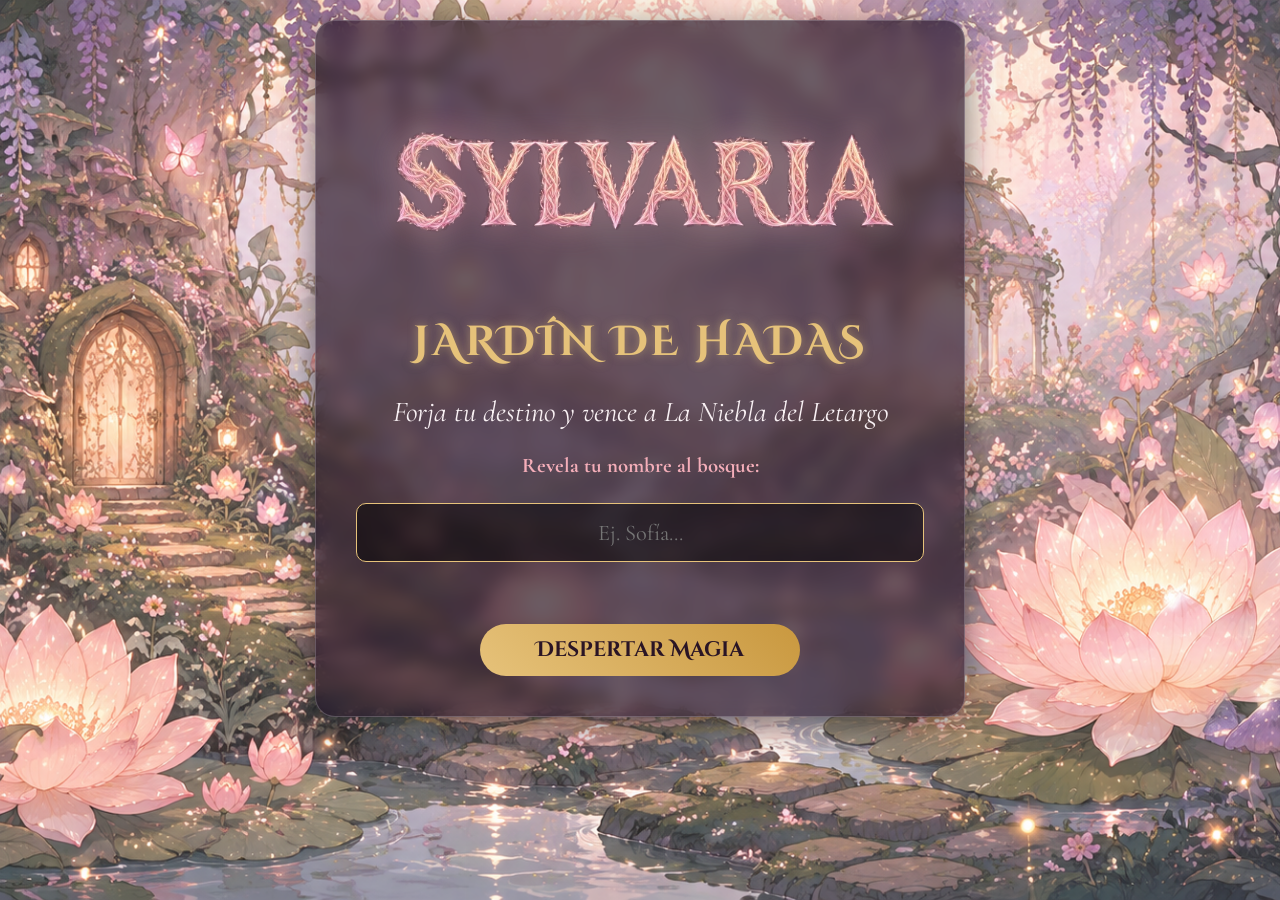
==== index.html @ d9c58639 "feat: proyecto base y archivos iniciales" ====
<!DOCTYPE html>
<html lang="es">
<head>
    <meta charset="UTF-8">
    <meta name="viewport" content="width=device-width, initial-scale=1.0">
    <title>Sylvaria - Jardín de Hadas</title>
    <link rel="icon" type="image/png" href="./assets/img/favicon.png">
    <link rel="stylesheet" href="./assets/css/style.css">
    <link href="https://fonts.googleapis.com/css2?family=Cinzel+Decorative:wght@400;700&family=Cormorant+Garamond:ital,wght@0,400;0,700;1,400&display=swap" rel="stylesheet">
    <script src="./assets/js/main.js" defer></script>
</head>
<body class="tema-jardin">
    <div id="contenedor-polvo-hadas"></div>

    <main class="portal-ingreso">
        <section class="panel-cristal" id="paso-nombre" style="max-width: 650px; width: 100%; margin: 0 auto; text-align: center;">
            
            <div class="logo-flotante-imagen" style="margin-bottom: 1rem; width: 100%;">
                <img src="./assets/img/logo-sylvaria.png" alt="Sylvaria Logo Fae" style="width: 100%; height: auto; filter: drop-shadow(0 0 15px rgba(244, 174, 185, 0.4));">
            </div>

            <h2 class="titulo-fae" style="font-size: 2.6rem; margin-top: -10px; margin-bottom: 1.5rem; letter-spacing: 3px;">JARDÍN DE HADAS</h2>
            
            <p class="subtitulo">Forja tu destino y vence a La Niebla del Letargo</p>
            
            <form id="form-bienvenida" class="formulario-fae" style="display: flex; flex-direction: column; gap: 20px;">
                <div class="grupo-input">
                    <label for="nombre-jugador" style="font-size: 1.3rem; font-weight: bold; color: var(--color-rosa-magico); display: block; margin-bottom: 10px;">Revela tu nombre al bosque:</label>
                    <input type="text" id="nombre-jugador" placeholder="Ej. Sofía..." required style="width: 100%; padding: 15px; background: rgba(0,0,0,0.5); color: white; border: 1px solid var(--color-oro-fae); border-radius: 10px; font-size: 1.4rem; text-align: center; outline: none;">
                </div>
                <button type="submit" class="btn-magico" 
                        onmouseover="playSFX('crystals')" 
                        onclick="playSFX('crystals')"
                        style="width: 100%; max-width: 320px; margin: 10px auto 0 auto; display: block;">Despertar Magia</button>
            </form>
        </section>

        <section class="panel-cristal" id="paso-personaje" style="display: none; max-width: 900px;">
            <h2 class="titulo-fae">Elige tu Linaje</h2>
            <p class="subtitulo">¿Qué forma tomará tu espíritu?</p>
            
            <div class="grid-reinos">
                <div class="tarjeta-personaje" data-personaje="hada" onclick="playSFX('chimes')">
                    <img src="./assets/img/hada-nivel3.png" alt="Hada">
                    <h3>Hada del Loto</h3>
                </div>
                <div class="tarjeta-personaje" data-personaje="guerrero" onclick="playSFX('chimes')">
                    <img src="./assets/img/guerrero-nivel3.png" alt="Guerrero Fae">
                    <h3>Guerrero Fae</h3>
                </div>
                <div class="tarjeta-personaje" data-personaje="orco" onclick="playSFX('chimes')">
                    <img src="./assets/img/orco-nivel3.png" alt="Orco">
                    <h3>Orco Bestial</h3>
                </div>
                <div class="tarjeta-personaje" data-personaje="hechicera" onclick="playSFX('chimes')">
                    <img src="./assets/img/hechicera-nivel3.png" alt="Hechicera">
                    <h3>Hechicera Arcana</h3>
                </div>
            </div>
        </section>

        <section class="panel-cristal" id="paso-reino" style="display: none; max-width: 1000px;">
            <h2 class="titulo-fae">Elige tu Reino</h2>
            <p class="subtitulo">¿Dónde forjarás tu leyenda?</p>
            
            <div class="grid-reinos">
                <div class="tarjeta-reino" data-tema="tema-jardin" onclick="playSFX('chimes')">
                    <img src="./assets/img/fondo-juego.png" alt="Jardín">
                    <h3>Jardín de Loto</h3>
                </div>
                <div class="tarjeta-reino" data-tema="tema-bosque" onclick="playSFX('chimes')">
                    <img src="./assets/img/fondo-bosque.png" alt="Bosque">
                    <h3>Bosque Oscuro</h3>
                </div>
                <div class="tarjeta-reino" data-tema="tema-castillo" onclick="playSFX('chimes')">
                    <img src="./assets/img/fondo-castillo.png" alt="Castillo">
                    <h3>Castillo Fae</h3>
                </div>
                <div class="tarjeta-reino" data-tema="tema-armeria" onclick="playSFX('chimes')">
                    <img src="./assets/img/fondo-armeria.png" alt="Armería">
                    <h3>Salón de Armas</h3>
                </div>
                <div class="tarjeta-reino" data-tema="tema-fuerte-orco" onclick="playSFX('chimes')">
                    <img src="./assets/img/fondo-fuerte-orco.png" alt="Fuerte Orco">
                    <h3>Fuerte Volcánico</h3>
                </div>
                <div class="tarjeta-reino" data-tema="tema-caverna-mistica" onclick="playSFX('chimes')">
                    <img src="./assets/img/fondo-caverna-mistica.png" alt="Caverna">
                    <h3>Caverna Mística</h3>
                </div>
            </div>
        </section>
    </main>
</body>
</html>
---- assets/css/style.css ----
/* =========================================
   SYLVARIA: JARDÍN DE HADAS - HOJA DE ESTILOS
   ========================================= */

:root {
    --color-texto: #f9f1f4;
    --color-oro-fae: #e6c27a;
    --color-rosa-magico: #f4aeb9;
    --color-cristal: rgba(30, 15, 35, 0.65);
    --fuente-titulos: 'Cinzel Decorative', cursive;
    --fuente-textos: 'Cormorant Garamond', serif;
}

* { margin: 0; padding: 0; box-sizing: border-box; }

body {
    font-family: var(--fuente-textos);
    color: var(--color-texto);
    background-size: cover;
    background-position: center;
    background-repeat: no-repeat;
    background-attachment: fixed;
    min-height: 100vh;
    position: relative;
    overflow-x: hidden;
    transition: background-image 0.5s ease-in-out; 
    font-size: 1.2rem; 
}

/* --- TEMAS DE FONDO GLOBAL --- */
.tema-jardin { background-image: url('../img/fondo-juego.png') !important; }
.tema-bosque { background-image: url('../img/fondo-bosque.png') !important; }
.tema-castillo { background-image: url('../img/fondo-castillo.png') !important; }
.tema-armeria { background-image: url('../img/fondo-armeria.png') !important; }
.tema-fuerte-orco { background-image: url('../img/fondo-fuerte-orco.png') !important; }
.tema-caverna-mistica { background-image: url('../img/fondo-caverna-mistica.png') !important; }

/* --- COMPONENTES GLOBALES --- */
.mt-2 { margin-top: 2rem; }

.panel-cristal {
    background: var(--color-cristal);
    backdrop-filter: blur(8px);
    -webkit-backdrop-filter: blur(8px);
    border: 1px solid rgba(255, 255, 255, 0.2);
    border-radius: 20px;
    padding: 2.5rem; 
    box-shadow: 0 8px 32px 0 rgba(0, 0, 0, 0.5);
}

.titulo-fae {
    font-family: var(--fuente-titulos);
    color: var(--color-oro-fae);
    text-shadow: 0 0 10px rgba(230, 194, 122, 0.5);
    text-align: center;
    font-size: 3rem; 
}

.subtitulo { 
    font-size: 1.8rem; 
    font-style: italic; 
    text-align: center; 
    margin-bottom: 1.5rem;
}

.btn-magico {
    font-family: var(--fuente-titulos);
    font-size: 1.3rem; 
    font-weight: bold;
    padding: 12px 30px;
    background: linear-gradient(45deg, var(--color-oro-fae), #c9983f);
    color: #2a1525;
    border: none;
    border-radius: 30px;
    cursor: pointer;
    transition: all 0.3s ease;
    text-decoration: none;
    display: inline-block;
}
.btn-magico:hover { transform: scale(1.05); box-shadow: 0 0 15px var(--color-oro-fae); }

/* --- POLVO DE HADAS --- */
#contenedor-polvo-hadas {
    position: fixed; top: 0; left: 0; width: 100%; height: 100%;
    pointer-events: none; z-index: 1;
}
.particula-polvo {
    position: absolute; background-color: white; border-radius: 50%;
    box-shadow: 0 0 8px 2px var(--color-rosa-magico);
    animation: caer linear infinite;
}
@keyframes caer {
    0% { transform: translateY(-10px); opacity: 0; }
    10% { opacity: 1; }
    100% { transform: translateY(100vh); opacity: 0; }
}

/* --- PORTAL DE INGRESO --- */
.portal-ingreso { display: flex; justify-content: center; align-items: center; min-height: 80vh; position: relative; z-index: 10; padding: 20px;}
.grupo-input { display: flex; flex-direction: column; gap: 15px; margin-bottom: 2rem; }
.grupo-input input {
    padding: 15px; 
    font-family: var(--fuente-textos); 
    font-size: 1.5rem; 
    border: none; border-bottom: 2px solid var(--color-oro-fae);
    background: rgba(0, 0, 0, 0.3); color: white; text-align: center; outline: none;
}

/* --- TARJETAS DE SELECCIÓN DE REINO EN EL PORTAL --- */
.grid-reinos {
    display: flex;
    gap: 25px; 
    margin-top: 25px;
    justify-content: center;
    flex-wrap: wrap;
    max-height: 65vh; 
    overflow-y: auto;
    padding: 15px;
}

.tarjeta-reino {
    border: 2px solid var(--color-oro-fae);
    border-radius: 15px;
    padding: 15px;
    background: rgba(0,0,0,0.5);
    cursor: pointer;
    transition: all 0.3s ease;
    text-align: center;
    width: 260px; 
}

.tarjeta-reino img {
    width: 100%;
    height: 150px; 
    object-fit: cover;
    border-radius: 10px;
    margin-bottom: 15px;
}

.tarjeta-reino h3 {
    font-family: var(--fuente-titulos);
    color: var(--color-rosa-magico);
    font-size: 1.4rem; 
}

.tarjeta-reino:hover {
    transform: translateY(-10px);
    box-shadow: 0 0 25px var(--color-oro-fae);
    border-color: #fff;
}

/* --- TARJETAS DE PERSONAJE --- */
.tarjeta-personaje {
    border: 2px solid var(--color-oro-fae);
    border-radius: 15px;
    padding: 15px;
    background: rgba(0,0,0,0.5);
    cursor: pointer;
    transition: all 0.3s ease;
    text-align: center;
    width: 260px; 
}

.tarjeta-personaje img {
    width: 100%;
    height: 220px; 
    object-fit: contain;
    border-radius: 10px;
    margin-bottom: 15px;
}

.tarjeta-personaje h3 {
    font-family: var(--fuente-titulos);
    color: var(--color-rosa-magico);
    font-size: 1.4rem; 
}

.tarjeta-personaje:hover {
    transform: translateY(-10px);
    box-shadow: 0 0 25px var(--color-oro-fae);
    border-color: #fff;
}

/* --- INVERNADERO (TABLERO PRINCIPAL) --- */
.header-magico {
    display: flex; justify-content: space-between; align-items: center;
    padding: 1.5rem 2.5rem; background: var(--color-cristal); position: relative; z-index: 10;
}

.header-magico h1 {
    font-size: 2.2rem;
}

.contenedor-grid {
    display: grid; grid-template-columns: 1fr 2fr; gap: 2.5rem; padding: 2.5rem;
    max-width: 1400px; 
    margin: 0 auto; position: relative; z-index: 10;
}

.hada-animada { 
    width: 100%; 
    max-width: 320px; 
    display: block; 
    margin: 0 auto; 
    animation: flotar 4s ease-in-out infinite; 
    transition: filter 0.5s ease, transform 0.5s ease, opacity 0.5s ease;
}
@keyframes flotar { 0%, 100% { transform: translateY(0); } 50% { transform: translateY(-15px); } }

.barra-xp-contenedor p {
    font-size: 1.3rem; 
    font-weight: bold;
    text-align: center;
}

.mensaje-magico {
    text-align: center;
    font-size: 1.3rem;
    margin-top: 10px;
}

.barra-fondo { width: 100%; height: 20px; background: rgba(0,0,0,0.5); border-radius: 10px; margin-top: 8px; }
.barra-llena { height: 100%; background: linear-gradient(90deg, var(--color-rosa-magico), var(--color-oro-fae)); width: 0%; transition: width 0.5s; border-radius: 10px; }

/* --- GLOBO DE DIÁLOGO MÁGICO --- */
.globo-magico {
    background: rgba(30, 15, 35, 0.85);
    border: 1px solid var(--color-oro-fae);
    border-radius: 15px;
    padding: 20px; 
    margin-bottom: 25px;
    position: relative;
    box-shadow: 0 4px 15px rgba(230, 194, 122, 0.3);
    text-align: center;
    font-style: italic;
    color: var(--color-texto);
    font-size: 1.3rem; 
    line-height: 1.4;
    animation: flotar-globo 4s ease-in-out infinite;
}

.globo-magico::after {
    content: ''; position: absolute; bottom: -10px; left: 50%; transform: translateX(-50%);
    border-width: 10px 10px 0; border-style: solid; border-color: rgba(30, 15, 35, 0.85) transparent transparent transparent;
}

.globo-magico::before {
    content: ''; position: absolute; bottom: -12px; left: 50%; transform: translateX(-50%);
    border-width: 11px 11px 0; border-style: solid; border-color: var(--color-oro-fae) transparent transparent transparent; z-index: -1;
}

.nombre-avatar {
    color: var(--color-rosa-magico);
    font-family: var(--fuente-titulos);
    font-weight: bold;
    font-size: 1.6rem; 
    display: block;
    margin-bottom: 8px;
    font-style: normal;
}

@keyframes flotar-globo {
    0%, 100% { transform: translateY(0); }
    50% { transform: translateY(-5px); }
}

/* --- POCIÓN MÁGICA (FRASCO) --- */
.pocion-magica {
    text-align: center;
    margin-top: 2rem;
    padding: 20px; 
    border-radius: 15px;
    background: rgba(0,0,0,0.4);
    border: 1px solid var(--color-oro-fae);
    transition: all 0.3s ease;
}

#imagen-pocion {
    width: 100px; 
    cursor: pointer;
    transition: transform 0.3s ease, filter 0.3s ease;
}

.pocion-disponible #imagen-pocion { filter: drop-shadow(0 0 15px #5cd65c); }
.pocion-disponible #imagen-pocion:hover { transform: scale(1.1) rotate(5deg); }
.pocion-activa { border-color: #5cd65c; box-shadow: 0 0 20px rgba(92, 214, 92, 0.4); }
.pocion-activa #imagen-pocion { filter: drop-shadow(0 0 25px #5cd65c) brightness(1.5); animation: latido-runico 1.5s infinite; }
.pocion-cooldown { border-color: #404040; }
.pocion-cooldown #imagen-pocion { filter: grayscale(100%) opacity(0.5); cursor: not-allowed; }

#texto-pocion {
    font-family: var(--fuente-titulos);
    color: var(--color-oro-fae);
    margin-top: 15px;
    font-size: 1.3rem; 
}

#temporizador-pocion {
    color: #ff4d4d;
    font-size: 1.1rem;
    font-weight: bold;
    margin-top: 5px;
}

/* --- FORMULARIOS --- */
.form-horizontal { display: flex; flex-wrap: wrap; gap: 15px; margin-bottom: 2rem; }
.form-horizontal input, .form-horizontal select {
    flex: 1; min-width: 180px; padding: 15px; background: rgba(0,0,0,0.4);
    color: white; border: 1px solid var(--color-oro-fae); border-radius: 8px;
    font-size: 1.2rem; 
}

/* =========================================
   NUEVAS TARJETAS DE MISIONES FAE (CRISTAL OSCURO)
   ========================================= */
.grid-tarjetas { 
    display: grid; 
    grid-template-columns: repeat(auto-fill, minmax(280px, 1fr)); 
    gap: 20px; 
    max-height: 55vh; 
    overflow-y: auto; 
    padding-right: 10px; 
}

.tarjeta-mision { 
    background: linear-gradient(135deg, rgba(40, 15, 50, 0.85) 0%, rgba(20, 5, 30, 0.95) 100%);
    backdrop-filter: blur(12px);
    -webkit-backdrop-filter: blur(12px);
    border: 1px solid rgba(244, 174, 185, 0.3); /* Borde rosa tenue */
    border-radius: 15px; /* Elegante y redondeado, sin puntas raras */
    padding: 20px; 
    transition: all 0.3s ease;
    box-shadow: 0 5px 15px rgba(0,0,0,0.6), inset 0 0 15px rgba(244, 174, 185, 0.1); /* Brillo interno mágico */
    position: relative;
    overflow: hidden;
}

/* Reflejo superior como si fuera de cristal */
.tarjeta-mision::before {
    content: '';
    position: absolute;
    top: 0; left: 0; width: 100%; height: 40%;
    background: linear-gradient(to bottom, rgba(255,255,255,0.05), transparent);
    pointer-events: none;
}

.tarjeta-mision:hover { 
    transform: translateY(-5px) scale(1.02); 
    box-shadow: 0 10px 25px rgba(0,0,0,0.8), inset 0 0 20px rgba(230, 194, 122, 0.2);
    border-color: var(--color-oro-fae);
}

.tarjeta-mision h4 { 
    font-family: var(--fuente-titulos); 
    color: var(--color-oro-fae) !important; /* Dorado fae */
    text-shadow: 0 0 10px rgba(230, 194, 122, 0.8); /* Letra brillante */
    margin-bottom: 10px;
    font-size: 1.5rem; 
    border-bottom: 1px solid rgba(244, 174, 185, 0.3); /* Línea divisoria fae */
    padding-bottom: 8px;
}

.tarjeta-mision p, .tarjeta-mision small { 
    color: var(--color-texto) !important; 
    font-weight: normal;
    font-size: 1.2rem;
    text-shadow: 0 0 5px rgba(0, 0, 0, 0.8);
}

/* Brillos mágicos para las prioridades (Aura brillante lateral) */
.prioridad-alta { border-left: 6px solid #ff4d4d; box-shadow: -8px 0 20px -5px #ff4d4d, inset 0 0 15px rgba(244, 174, 185, 0.1); }
.prioridad-media { border-left: 6px solid #4da6ff; box-shadow: -8px 0 20px -5px #4da6ff, inset 0 0 15px rgba(244, 174, 185, 0.1); }
.prioridad-baja { border-left: 6px solid #d966ff; box-shadow: -8px 0 20px -5px #d966ff, inset 0 0 15px rgba(244, 174, 185, 0.1); }

.mision-completada { border-color: #5cd65c !important; filter: brightness(0.8) grayscale(30%); box-shadow: 0 0 15px rgba(92, 214, 92, 0.2); }
.mision-corrompida { border-color: #404040 !important; filter: grayscale(100%) opacity(0.6); box-shadow: none; }

.btn-accion { padding: 8px 15px; border: none; border-radius: 5px; cursor: pointer; font-weight: bold; font-size: 1.1rem; margin-top: 15px; margin-right: 10px;}
.btn-check { background: #5cd65c; color: black; }
.btn-eliminar { background: #ff4d4d; color: white; }

/* --- PERFIL --- */
.stats-grid { display: grid; grid-template-columns: repeat(3, 1fr); gap: 1.5rem; margin: 2.5rem 0; }
.stat-box { background: rgba(0,0,0,0.4); padding: 1.5rem; border-radius: 10px; text-align: center; border: 1px solid var(--color-oro-fae); }
.stat-box h3 { font-size: 1.4rem; margin-bottom: 10px; }
.stat-numero { font-size: 3.5rem; color: var(--color-rosa-magico); font-family: var(--fuente-titulos); }

/* --- ORÁCULO RÚNICO (DADO Y ANIMACIÓN) --- */
.oraculo-magico {
    text-align: center;
    margin: 2rem 0;
    padding: 20px;
    background: var(--color-cristal);
    backdrop-filter: blur(5px);
    border: 2px solid var(--color-oro-fae);
    border-radius: 15px 50px 15px 50px; 
    box-shadow: 0 0 20px rgba(244, 174, 185, 0.4), inset 0 0 30px rgba(230, 194, 122, 0.2);
}

.oraculo-magico p {
    font-size: 1.6rem !important; 
    font-weight: bold;
    color: var(--color-rosa-magico) !important;
    text-shadow: 0 0 8px rgba(244, 174, 185, 0.8);
}

#dado-oraculo {
    width: 100px; 
    cursor: pointer;
    transition: transform 0.3s ease, filter 0.3s ease;
    filter: drop-shadow(0 0 10px var(--color-rosa-magico));
    margin-top: 10px;
}

#dado-oraculo:hover { transform: scale(1.1); filter: drop-shadow(0 0 25px #d966ff); }
.girando { animation: rodarDado 1s ease-in-out; }

@keyframes rodarDado {
    0% { transform: rotate(0deg) scale(1); }
    50% { transform: rotate(360deg) scale(1.4); }
    100% { transform: rotate(720deg) scale(1); }
}

/* =========================================
   EL MENSAJE DEL ORÁCULO (MODAL FAE DE CRISTAL)
   ========================================= */
#pergamino-modal {
    position: fixed; top: 0; left: 0; width: 100%; height: 100%;
    background: rgba(0, 0, 0, 0.8); display: flex; justify-content: center; align-items: center;
    z-index: 1000; backdrop-filter: blur(8px);
}
.oculto { display: none !important; }

/* Renombramos visualmente pero mantenemos la clase para no romper JS */
.pergamino-contenido {
    background: rgba(30, 15, 35, 0.95);
    backdrop-filter: blur(15px);
    -webkit-backdrop-filter: blur(15px);
    padding: 50px; 
    border-radius: 20px; 
    border: 2px solid var(--color-oro-fae);
    box-shadow: 0 0 40px rgba(244, 174, 185, 0.4), inset 0 0 30px rgba(230, 194, 122, 0.1);
    text-align: center; max-width: 600px; width: 90%;
    transform: scale(0.8); animation: aparecerPergamino 0.5s forwards ease-out;
    color: var(--color-texto);
    position: relative;
    overflow: hidden;
}

/* Reflejo cristalino del modal */
.pergamino-contenido::before {
    content: '';
    position: absolute;
    top: 0; left: 0; width: 100%; height: 30%;
    background: linear-gradient(to bottom, rgba(255,255,255,0.05), transparent);
    pointer-events: none;
}

.pergamino-contenido h3 { 
    font-size: 2.8rem !important; 
    color: var(--color-oro-fae) !important; 
    text-shadow: 0 0 15px rgba(230, 194, 122, 0.8); 
    font-family: var(--fuente-titulos);
}
.pergamino-contenido p { 
    font-size: 1.5rem !important; 
    margin-top: 15px; 
    color: var(--color-texto) !important; 
}
#texto-destino { 
    font-size: 2.2rem !important; 
    color: var(--color-rosa-magico) !important; 
    text-shadow: 0 0 15px rgba(244, 174, 185, 0.8); 
    font-family: var(--fuente-titulos);
    padding: 20px 0;
}

@keyframes aparecerPergamino { to { transform: scale(1); } }

/* --- DESTELLO Y MARCHITAMIENTO --- */
.destello-runico {
    border: 2px solid #d966ff !important;
    box-shadow: 0 0 30px #d966ff !important;
    animation: latido-runico 1.5s infinite;
}
@keyframes latido-runico { 0% { transform: scale(1); } 50% { transform: scale(1.05); } 100% { transform: scale(1); } }

.hada-marchita {
    filter: grayscale(80%) sepia(40%) hue-rotate(-30deg) !important;
    animation: none !important;
    transform: translateY(10px) !important;
    opacity: 0.7 !important;
}

/* --- MEDIA QUERIES --- */
@media (max-width: 768px) {
    .contenedor-grid { grid-template-columns: 1fr; }
    .header-magico { flex-direction: column; gap: 10px; text-align: center; }
    .stats-grid { grid-template-columns: 1fr; }
}
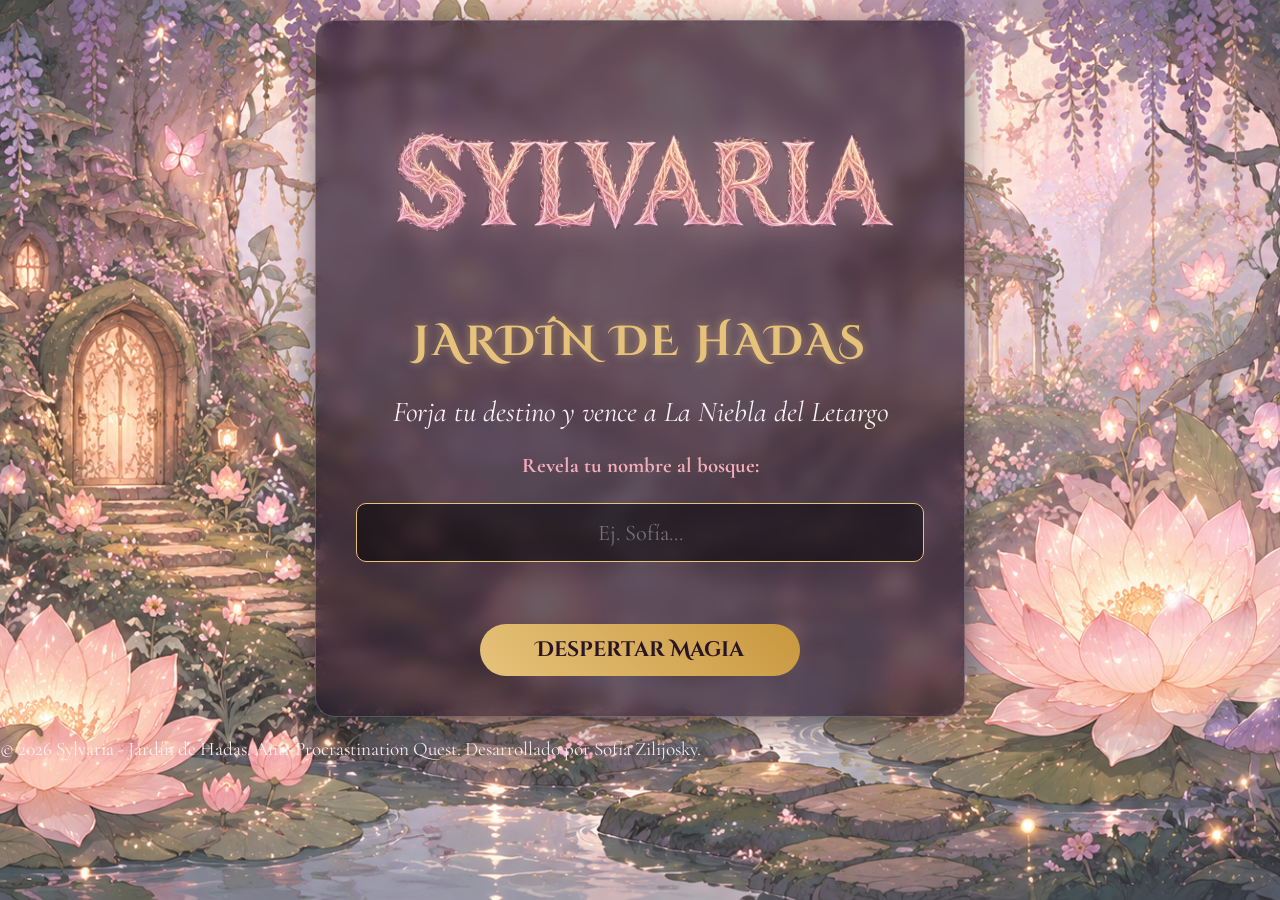
==== commit 61da3691: "feat: add global footer to all HTML pages" ====
--- a/index.html
+++ b/index.html
@@ -91,5 +91,10 @@
             </div>
         </section>
     </main>
+
+    <footer>
+        <p>&copy; 2026 Sylvaria - Jardín de Hadas. Anti-Procrastination Quest. Desarrollado por Sofía Zilijosky.</p>
+    </footer>
+
 </body>
 </html>
